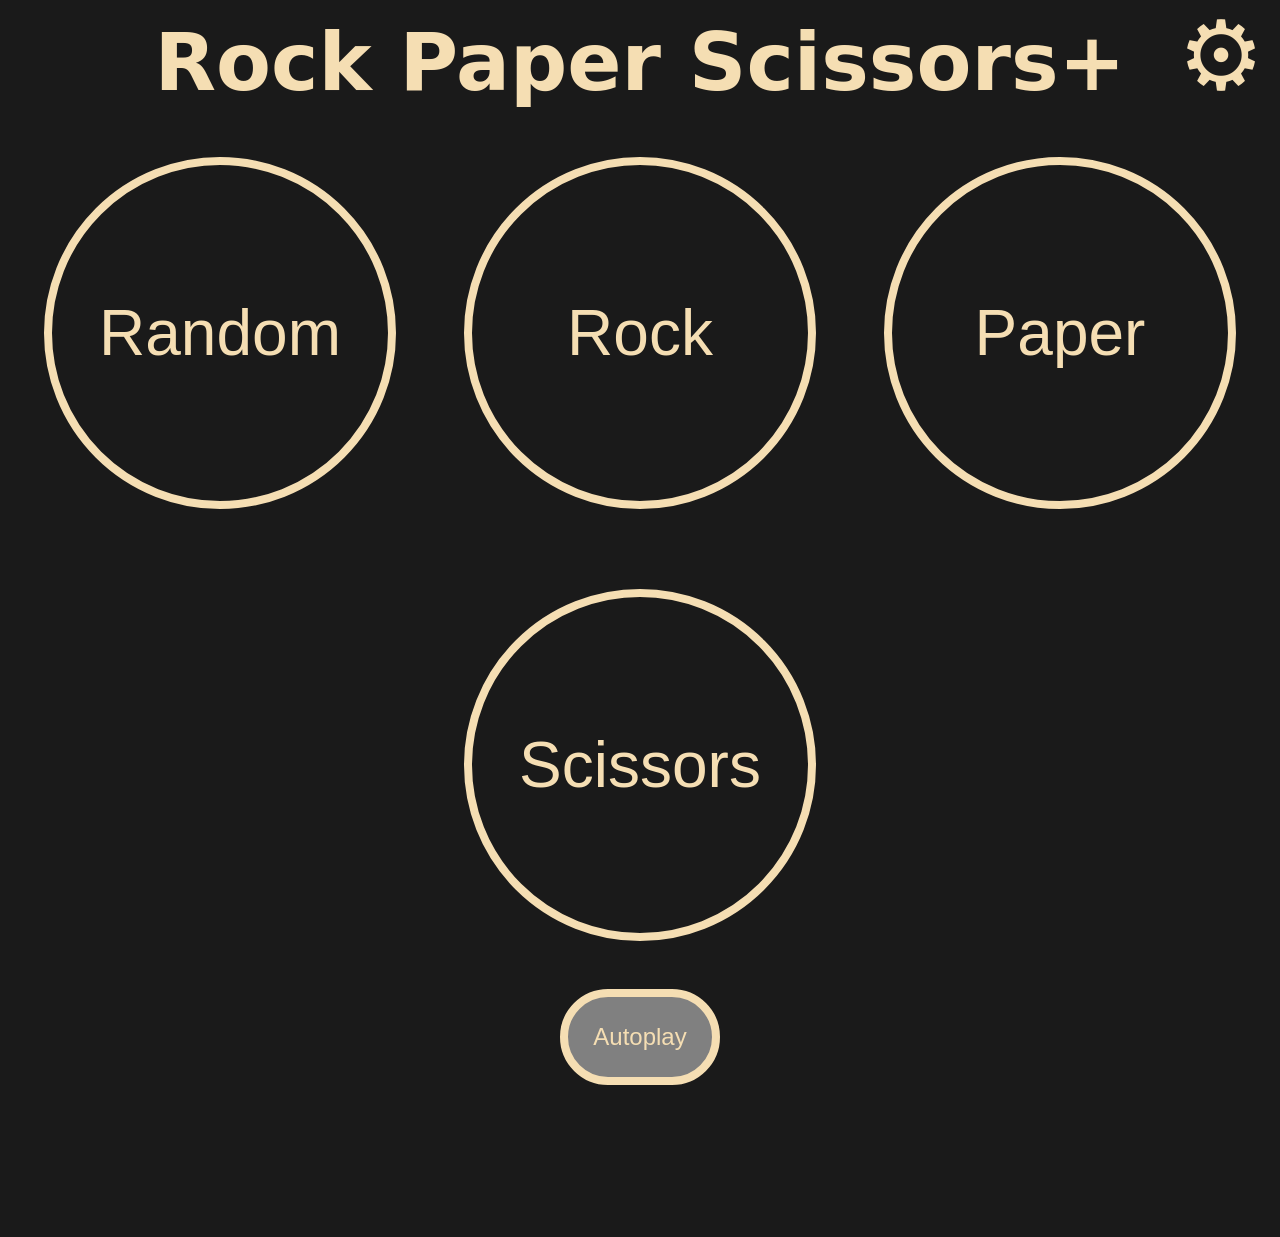
==== rock-paper-scissors.html @ e4a5c42b "adds autoplaying animation" ====
<!DOCTYPE html>
<html lang="en">
    <head>
        <meta charset="utf-8">

        <meta name="description" content="Play Rock, Paper, Scissors between you and the computer. You can add additional choices, select an option at random, and autoplay the game.">
        <meta name="author" content="">

        <meta name="googlebot-news" content="index, follow, max-snippet:-1">
        <meta property="og:title" content="Rock Paper Scissors Single Player Game"/>
        <meta property="og:description" content="Play Rock, Paper, Scissors between you and the computer. You can add additional choices, select an option at random, and autoplay the game."/>

        <title>Rock Paper Scissors</title>
        <link rel="stylesheet" href="styles/rock-paper-scissors.css">
        <link rel="stylesheet" href="styles/modal.css">
        <link rel="stylesheet" href="styles/notification.css">
    </head>
    <body>
        <div class="preload-images"></div>
        <div class="js-gear-icon gear-icon">&#9881;</div>

        <div class="notification-container-wrapper">
            <div class="notification-container"></div>
        </div>

        <section id="modal-container">
            <section class="modal-background">
                <div class="modal-content">
                    <h1>Settings</h1>
                    <button class="js-close-btn close-btn" id="close">X</button>
                    <form class="modal-form">
                        <h2>General</h2>
                        <div class="general-settings-wrapper">
                            <div class="general-setting">
                                <label for="autoplay-interval">Autoplay Interval in Seconds</label>
                                <input type="number" name="autoplay-interval" id="autoplay-interval" min="0" max="10">
                            </div>
                            <div class="general-setting">
                                <label for="ask-before-remove">Ask Before Before Removing Buttons</label>
                                <input type="checkbox" name="ask-before-remove" id="ask-before-remove" checked>
                            </div>
                            <div class="general-setting">
                                <label for="show-warnings">Show Warnings</label>
                                <input type="checkbox" name="show-warnings" id="show-warnings">
                            </div>
                        </div>
                        
                        <h2>Buttons</h2>
                        <p>To unselect the last selected option on Mac, ⌘ + click. On PC, Ctrl + click</p>
                        <div class="add-btn-wrapper">
                            <button type="button" class="js-add-btn add-btn">Add New Button</button>
                        </div>
                        <div class="button-settings"></div>
                        <div class="undo-and-restore-wrapper">
                            <button type="reset" class="js-settings-undo-btn undo-restore-btn">
                                Undo Recent Edits
                            </button>
                            <button type="button" class="js-settings-restore-btn undo-restore-btn">
                                Reset Settings
                            </button>
                            <button type="button" class="js-modal-reset-score-btn undo-restore-btn">Reset Score</button>
                            <button type="button" class="js-reset-all-btn undo-restore-btn">
                                Reset All
                            </button>
                        </div>
                        <div class="file-btns-wrapper">
                            <button type="button" class="file-btn upload-btn">
                                <label for="file-input" class="file-input">Upload File</label>
                            </button>
                            <input type="file" id="file-input" accept="application/JSON">
                            <button type="button" class="file-btn save-btn">Save to File</button>
                        </div>
                        <div class="preset-submit-btn-wrapper">
                            <!-- HALP IMPLEMENT THIS -->
                            <button type="button" class="load-presets-btn">Load Presets</button>
                            <button type="button" class="js-submit-btn submit-btn">Submit Changes</button>
                        </div>
                    </form>
                </div>
            </section>
        </section>

        <!-- HALP GIVE THE "+" A SPECIAL GAME MODE WHERE THE BUTTONS DIV IS SPINNING, THE USER IS TOLD WHICH BUTTON THE COMPUTER WILL PLAY, AND THEN THE USER MUST CLICK A BUTTON IN TIME-->
        <p class="js-page-title page-title">Rock Paper Scissors<span class="js-plus-btn plus-btn">+</span></p>

        <div class="js-button-holder button-holder"></div>
        
        <button class="js-autoplay-btn autoplay-btn">Autoplay</button>
 
        <div class="js-results-text results-text">
            <p class="js-round-picks"></p>
            <p class="js-round-result"></p>
        </div>

        <div class="score-text">
            <p class="js-scoreboard scoreboard"></p>
            <p class="js-win-rate"></p>
        </div>

        <div class="js-reset-score-btn-wrapper">
            <button class="js-reset-score-btn reset-score-btn">Reset Score</button>
        </div>

        <script src="data/weapons.js"></script>
        <script src="data/settings.js"></script>
        <script src="data/imageNames.js"></script>
        
        <script src="scripts/rock-paper-scisssors.js"></script>
        <script src="scripts/settings-modal.js"></script>
        <script src="scripts/notification.js"></script>
    </body>
</html>
---- styles/rock-paper-scissors.css ----
@-webkit-keyframes rotating /* Safari and Chrome */ {
  from {
    -webkit-transform: rotate(0deg);
    -o-transform: rotate(0deg);
    transform: rotate(0deg);
  }
  to {
    -webkit-transform: rotate(360deg);
    -o-transform: rotate(360deg);
    transform: rotate(360deg);
  }
}
@keyframes rotating {
  from {
    -ms-transform: rotate(0deg);
    -moz-transform: rotate(0deg);
    -webkit-transform: rotate(0deg);
    -o-transform: rotate(0deg);
    transform: rotate(0deg);
  }
  to {
    -ms-transform: rotate(360deg);
    -moz-transform: rotate(360deg);
    -webkit-transform: rotate(360deg);
    -o-transform: rotate(360deg);
    transform: rotate(360deg);
  }
}

.keep-rotating {
    -webkit-animation: rotating 2s linear infinite;
    -moz-animation: rotating 2s linear infinite;
    -ms-animation: rotating 2s linear infinite;
    -o-animation: rotating 2s linear infinite;
    animation: rotating 2s linear infinite;
}

html {
    height: 100%;
}

body {
    min-height: 100%;
    
    background-color: #1a1a1a;
    text-align: center;

    color: wheat;

    font-family: system-ui, -apple-system, BlinkMacSystemFont, 'Segoe UI', Roboto, Helvetica, Arial, Oxygen, Ubuntu, Cantarell, 'Open Sans', 'Helvetica Neue', sans-serif;
}

button {
    border: .5rem solid wheat;

    background-color: gray;

    color: wheat;

    cursor: pointer;
}

.gear-icon {
    position: fixed;
    top: 0;
    right: 1rem;

    font-size: 6rem;
    cursor: pointer;

    -webkit-touch-callout: none; /* iOS Safari */
    -webkit-user-select: none; /* Safari */
    -khtml-user-select: none; /* Konqueror HTML */
    -moz-user-select: none; /* Old versions of Firefox */
    -ms-user-select: none; /* Internet Explorer/Edge */
    user-select: none; /* Non-prefixed version, currently
                            supported by Chrome, Edge, Opera and Firefox */
}

.gear-icon:hover {
  -webkit-animation: rotating 2s linear infinite;
  -moz-animation: rotating 2s linear infinite;
  -ms-animation: rotating 2s linear infinite;
  -o-animation: rotating 2s linear infinite;
  animation: rotating 2s linear infinite;
}

.page-title {
    margin-top: .5rem;
    margin-bottom: 1rem;

    font-size: 5rem;
    font-weight: bold;
}

.plus-btn {
    cursor: progress;
}

.button-holder {
    margin: auto;
    
    display: flex;
    flex-direction: row;
    flex-wrap: wrap;

    justify-content: space-evenly;
}

.move-btn {
    flex: 1 0 22rem;
    margin: 2rem;


    height: 22rem;
    max-width: 22rem;


    border-radius: 11rem;

    background-color: transparent;

    font-size: 4rem;
    text-transform: capitalize;
    user-select: none;

    vertical-align: top;

    margin-bottom: 3rem;

    background-size: cover;
}

.autoplay-btn {
    height: 6rem;
    width: 10rem;

    border-radius: 3rem;

    font-size: 1.5rem;
    user-select: none;

    margin-bottom: 1rem;
}

.autoplay-btn.rotating-border {
    color: #1a1a1a;
    
    border: .5rem solid #0000;

    background: linear-gradient(#1a1a1a, wheat) padding-box, linear-gradient(
        var(--angle),
        #1a1a1a,
        wheat
    ) border-box;

    animation: 1s rotate linear infinite;
}

@keyframes rotate {
  to {
    --angle: 360deg;
  }
}

@property --angle {
  syntax: "<angle>";
  initial-value: 0deg;
  inherits: false;
}

.autoplay-btn:hover {
    background-color: #696969;
}

.results-text, .score-text {
    font-size: 1.5rem;
}

.reset-score-btn {
    height: 3rem;
    width: 10rem;

    font-size: 1rem;
    user-select: none;

    margin-top: 2rem;
    margin-bottom: 2rem;
}

.reset-score-btn:hover {
    background-color: #9a4e34;
}

.turn-text-green {
    color: #b8c686;
}

.turn-text-red {
    color: #f8a686;
}

.turn-border-green {
    border-color: #b8c686;
}

.turn-border-red {
    border-color: #f8a686;
}

.preload-images {
    display: none;
    background: url(../images/random.jpg) no-repeat -9999px -9999px;
    background: url(../images/rock.jpg) no-repeat -9999px -9999px,
            url(../images/paper.jpg) no-repeat -9999px -9999px,
            url(../images/scissors.jpg) no-repeat -9999px -9999px;
}
---- styles/modal.css ----
@keyframes unfoldIn {
    0% {
        transform: scaleY(0.005) scaleX(0);
    }

    50% {
        transform: scaleY(0.005) scaleX(1);
    }

    100% {
        transform: scaleY(1) scaleX(1);
    }
}

@keyframes unfoldOut {
    0% {
        transform: scaleY(1) scaleX(1);
    }

    50% {
        transform: scaleY(0.005) scaleX(1);
    }

    100% {
        transform: scaleY(0.005) scaleX(0);
    }
}

@keyframes zoomIn {
    0% {
        transform: scale(0);
    }

    100% {
        transform: scale(1);
    }
}

@keyframes zoomOut {
    0% {
        transform: scale(1);
    }

    100% {
        transform: scale(0);
    }
}

#modal-container {
    position: fixed;

    top: 0;
    left: 0;
    right: 0;
    bottom: 0;

    background-color: #1a1a1a;
    opacity: .9;
    border: .5rem solid wheat;

    height: 100%;
    width: 100%;
    transform: scale(0);
    z-index: 1;
}

.modal-background {
    position: absolute;

    top: 50%;
    left: 50%;
    transform: translate(-50%, -50%);

    /* width: 30%; */
    max-width: 50%;
    max-height: 100%;

    border: .1rem solid gray;

    background-color: wheat;
    color: black;

    border-radius: 1rem;
    box-shadow: 2rem 2rem 2rem rgba(0, 0, 0, .9);

    overflow: auto;

    padding: 0 3rem;
}

.modal-background h2 {
    text-align: left;
}

.modal-background button {
    user-select: none;
}

#modal-container.fold-animation {
    transform: scaleY(0.01) scaleX(0);
    animation: unfoldIn 1s cubic-bezier(0.165, 0.84, 0.44, 1) forwards;
}

#modal-container.fold-animation .modal-background .modal-content {
    transform: scale(0);
    animation: zoomIn 0.5s 0.8s cubic-bezier(0.165, 0.84, 0.44, 1) forwards;
}

#modal-container.fold-animation.out {
    transform: scale(1);
    animation: unfoldOut 1s 0.3s cubic-bezier(0.165, 0.84, 0.44, 1) forwards;
}

#modal-container.fold-animation.out .modal-background .modal-content {
    animation: zoomOut 0.5s cubic-bezier(0.165, 0.84, 0.44, 1) forwards;
}

#modal-container.fold-animation.out .modal-background .modal-content {
    animation: zoomOut 0.5s cubic-bezier(0.165, 0.84, 0.44, 1) forwards;
}

.close-btn {
    position: absolute;
    top: 1rem;
    right: 0rem;

    background: transparent;
    
    border: none;

    font-size: 2rem;
    color: #f8a686;
}

.general-setting {
    text-align: left;
    display: flex;
    justify-content: space-between;
}

.close-btn:hover {
    color: red;
}

form p {
    font-size: 1rem;
    font-style: italic;
    font-variant: small-caps;
}

.button-settings {
    overflow-y: auto;
    max-height: 25rem;

    text-align: left;
    margin-bottom: 1rem;
}

.add-btn-wrapper {
    display: flex;
    justify-content: flex-end;
}

.add-btn {
    background: #1a1a1a;
    border: .5rem solid #b0bd81;
    border-radius: .25rem;

    width: 100%;
    height: 3rem;

    font-weight: bold;
}

.add-btn:hover {
    color: #1a1a1a;
    background: #b8C686;
    border: .5rem solid #b0bd81;
}

option, .name-input {
    text-transform: capitalize;
}

select {
    width: 100%;
}

.button-entry {
    margin-bottom: .25rem;
    border: .25rem double gray;
    border-radius: .25rem;
}

.entry-name-shortcut {
    display: flex;
    justify-content: space-between;
    margin-bottom: .5rem;
}

.entry-comparison-remove {
    display: flex;
    justify-content: space-between;
}

.remove-btn {
    width: 20%;
    background: #c82333;
    border: .5rem solid #c42837;
    border-radius: .25rem;

    color: #1a1a1a;
    
    font-size: 1.25rem;
}

.remove-btn:hover {
    background: #9a4e34;
    border: .5rem solid #995038;

    color: wheat;
}

.undo-and-restore-wrapper {
    display: flex;
    justify-content: space-between;
    flex-wrap: wrap;
    margin-bottom: 1rem;
}

.undo-restore-btn {
    background: #4d7eb3;
    border: .5rem solid #537eac;
    border-radius: .25rem;

    color: #1a1a1a;
    font-weight: bold;
}

.undo-restore-btn:hover {
    background: #53789f;
    border: .5rem solid #5a799b;

    color: wheat;
}

.file-btns-wrapper {
    display: flex;
    justify-content: space-between;
    gap: 2rem;
    flex-wrap: wrap;
    margin-bottom: 1rem;
}

.file-btn {
    background: #6d767d;
    border: .5rem solid #6e767d;
    border-radius: .25rem;

    color: #1a1a1a;
    font-weight: bold;
}

.file-btn:hover {
    background: #5c6469;
    border: .5rem solid #5e656a;

    color: wheat;
}

#file-input {
    display: none;
}

.preset-submit-btn-wrapper {
    display: flex;
    justify-content: space-between;

    margin-top: 1rem;
    margin-bottom: 1rem;
}

.submit-btn {
    color: #1a1a1a;
    background: #3a9f51;
    border: .5rem solid #3e9d54;
    border-radius: .25rem;

    font-weight: bold;
}

.submit-btn:hover {
    background: #2f8743;
    border: .5rem solid #348646;

    color: wheat;
}
---- styles/notification.css ----
.notification-controls button {
    color: white;
    border-radius: .25rem;
    font-weight: bold;
    text-transform: capitalize;
}

.success {
    background: #3a9f51;
    border: .5rem solid #3e9d54;
}

.error {
    background: #c82333;
    border: .5rem solid #c42837;
}

.warning {
    background: #6d767d;
    border: .5rem solid #f59e0b;
}

.info {
    background: #4d7eb3;
    border: .5rem solid #537eac;
}

.notification-container-wrapper {
    display: flex;
    justify-content: center;
}

.notification-container {
    position: fixed;
    top: 1rem;
    z-index: 999;
}

.notification {
    background-color: wheat;
    color: #1a1a1a;
    padding: 1rem 2rem;
    margin-bottom: 1rem;
    width: 100%;
    border-radius: 1rem;
    box-shadow: 0 .5rem 1rem #6d767d;
    animation: slideIn 0.3s ease;
}

@keyframes slideIn {
    from {
        transform: translateX(100%);
        opacity: 0;
    }
    to {
        transform: translateX(0);
        opacity: 1;
    }
}
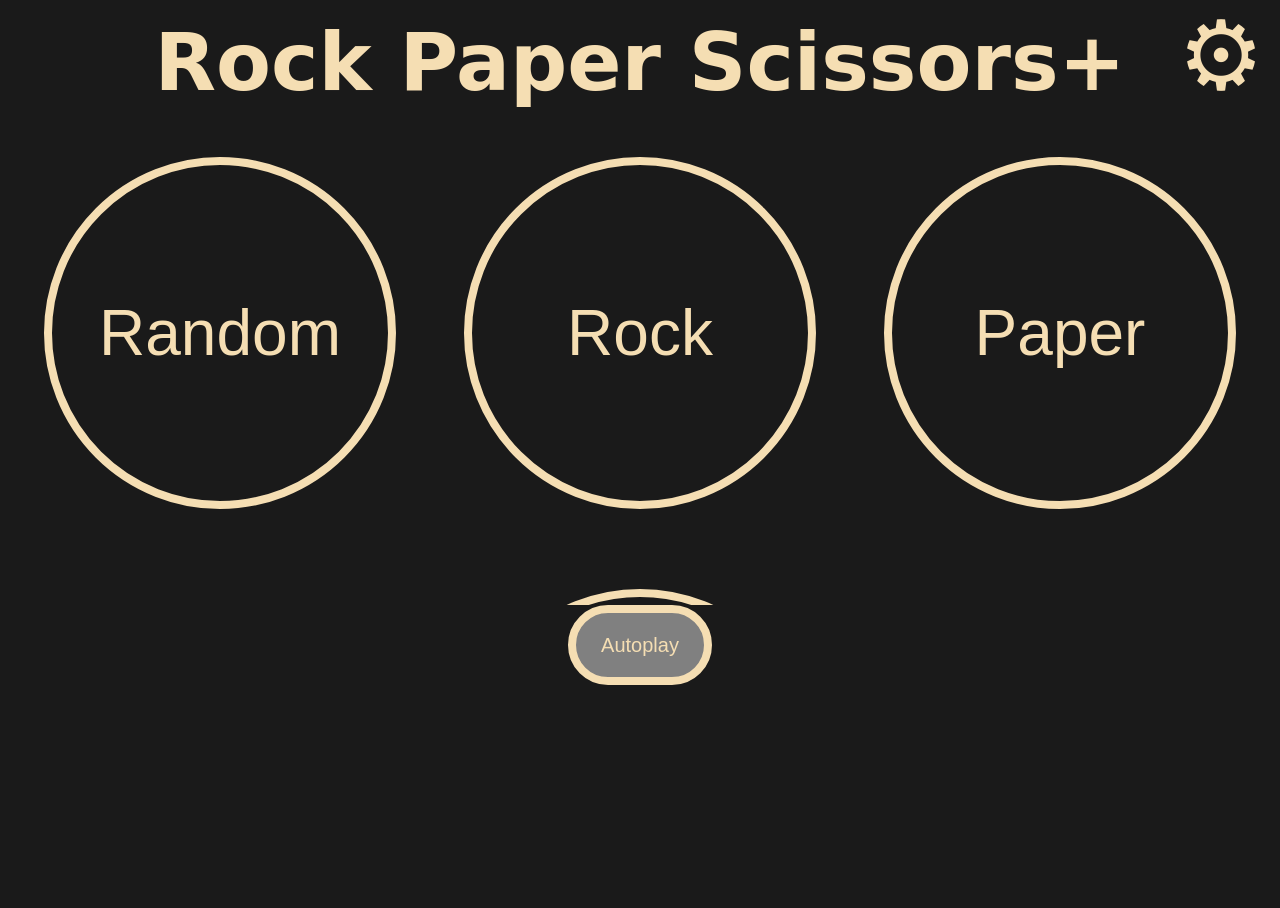
==== commit 4e44f7e5: "scrolls the buttons so scoreboard is visible, restricts buttons to 20 and notifies uncreative name" ====
--- a/rock-paper-scissors.html
+++ b/rock-paper-scissors.html
@@ -80,10 +80,9 @@
             </section>
         </section>
 
-        <!-- HALP GIVE THE "+" A SPECIAL GAME MODE WHERE THE BUTTONS DIV IS SPINNING, THE USER IS TOLD WHICH BUTTON THE COMPUTER WILL PLAY, AND THEN THE USER MUST CLICK A BUTTON IN TIME-->
         <p class="js-page-title page-title">Rock Paper Scissors<span class="js-plus-btn plus-btn">+</span></p>
 
-        <div class="js-button-holder button-holder"></div>
+        <div class="js-button-holder button-holder restrict-button-holder"></div>
         
         <button class="js-autoplay-btn autoplay-btn">Autoplay</button>
  
--- a/styles/rock-paper-scissors.css
+++ b/styles/rock-paper-scissors.css
@@ -107,6 +107,11 @@
     justify-content: space-evenly;
 }
 
+.restrict-button-holder {
+    max-height: 30rem;
+    overflow-y: auto;
+}
+
 .move-btn {
     flex: 1 0 22rem;
     margin: 2rem;
@@ -132,20 +137,19 @@
 }
 
 .autoplay-btn {
-    height: 6rem;
-    width: 10rem;
+    height: 5rem;
+    width: 9rem;
 
     border-radius: 3rem;
 
-    font-size: 1.5rem;
+    font-size: 1.25rem;
     user-select: none;
-
-    margin-bottom: 1rem;
-}
-
+}
+
+/* https://www.letsbuildui.dev/articles/how-to-animate-borders-in-css/ */
 .autoplay-btn.rotating-border {
     color: #1a1a1a;
-    
+
     border: .5rem solid #0000;
 
     background: linear-gradient(#1a1a1a, wheat) padding-box, linear-gradient(
@@ -174,7 +178,7 @@
 }
 
 .results-text, .score-text {
-    font-size: 1.5rem;
+    font-size: 1.25rem;
 }
 
 .reset-score-btn {
@@ -184,8 +188,7 @@
     font-size: 1rem;
     user-select: none;
 
-    margin-top: 2rem;
-    margin-bottom: 2rem;
+    margin-bottom: 1rem;
 }
 
 .reset-score-btn:hover {
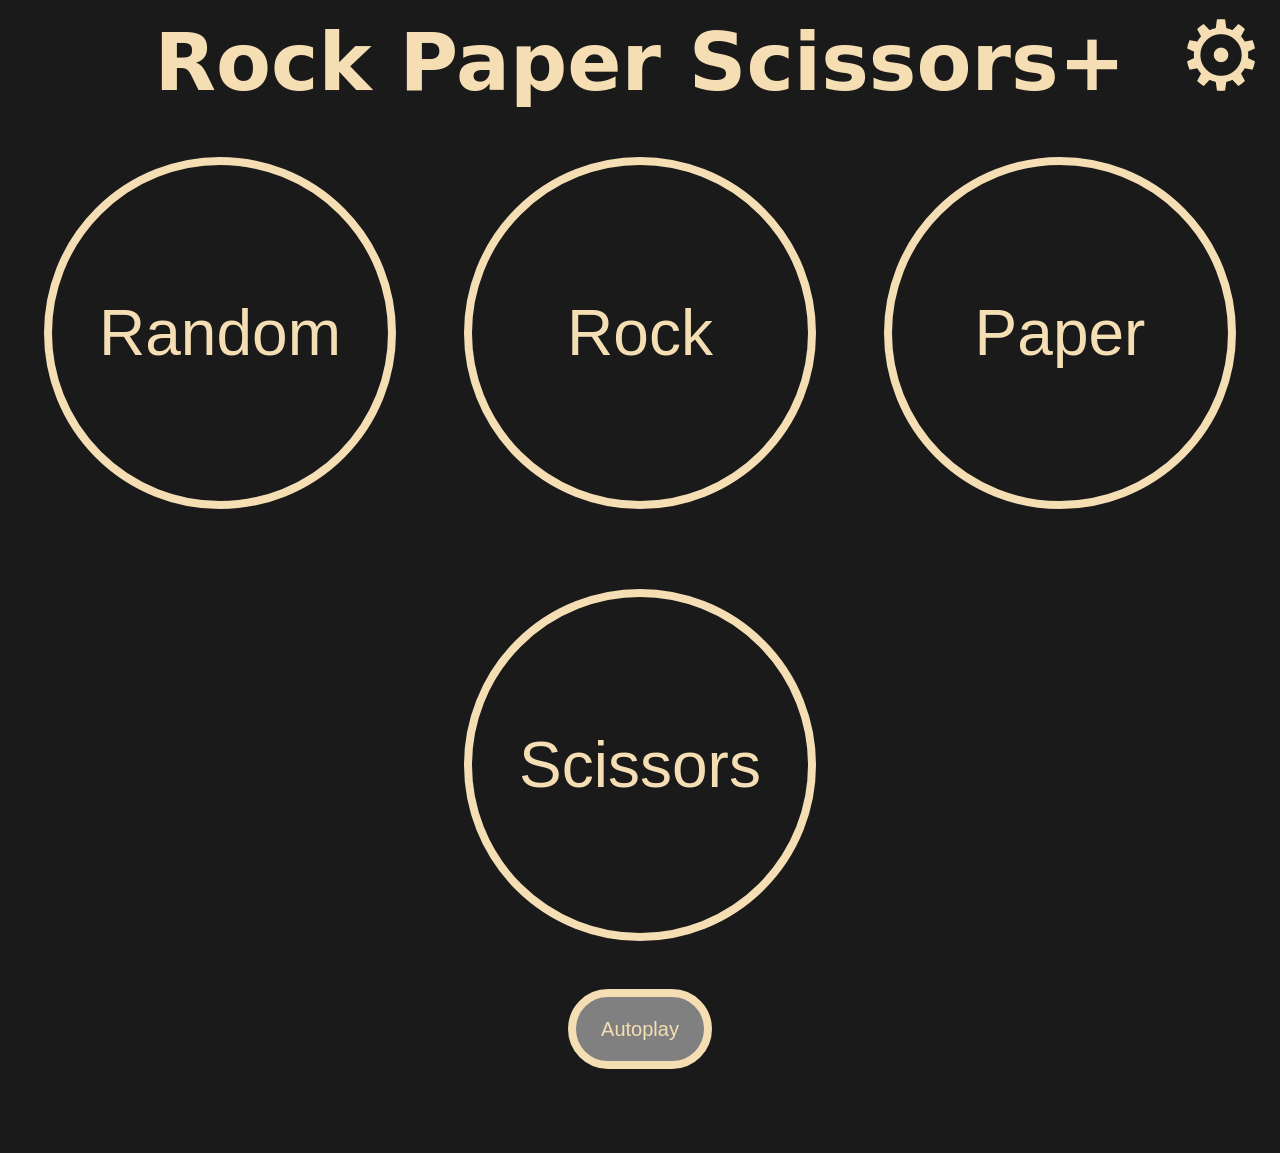
==== commit 781115c6: "fixes rotating and hiding button holder, fixes undo button on checkboxes" ====
--- a/rock-paper-scissors.html
+++ b/rock-paper-scissors.html
@@ -71,8 +71,7 @@
                             <button type="button" class="file-btn save-btn">Save to File</button>
                         </div>
                         <div class="preset-submit-btn-wrapper">
-                            <!-- HALP IMPLEMENT THIS -->
-                            <button type="button" class="load-presets-btn">Load Presets</button>
+                            <button type="button" class="js-presets-btn presets-btn">Load Presets</button>
                             <button type="button" class="js-submit-btn submit-btn">Submit Changes</button>
                         </div>
                     </form>
@@ -82,7 +81,7 @@
 
         <p class="js-page-title page-title">Rock Paper Scissors<span class="js-plus-btn plus-btn">+</span></p>
 
-        <div class="js-button-holder button-holder restrict-button-holder"></div>
+        <div class="js-button-holder button-holder"></div>
         
         <button class="js-autoplay-btn autoplay-btn">Autoplay</button>
  
--- a/styles/modal.css
+++ b/styles/modal.css
@@ -96,6 +96,7 @@
     user-select: none;
 }
 
+/* https://gosnippets.com/snippets/bootstrap-modal-animations-snippet */
 #modal-container.fold-animation {
     transform: scaleY(0.01) scaleX(0);
     animation: unfoldIn 1s cubic-bezier(0.165, 0.84, 0.44, 1) forwards;
@@ -205,11 +206,11 @@
 
 .remove-btn {
     width: 20%;
-    background: #c82333;
+    background: wheat;
     border: .5rem solid #c42837;
     border-radius: .25rem;
 
-    color: #1a1a1a;
+    color: #c82333;
     
     font-size: 1.25rem;
 }
@@ -229,17 +230,17 @@
 }
 
 .undo-restore-btn {
-    background: #4d7eb3;
-    border: .5rem solid #537eac;
-    border-radius: .25rem;
-
-    color: #1a1a1a;
+    background: wheat;
+    border: .25rem solid #537eac;
+    border-radius: .25rem;
+
+    color: #4d7eb3;
     font-weight: bold;
 }
 
 .undo-restore-btn:hover {
     background: #53789f;
-    border: .5rem solid #5a799b;
+    border: .25rem solid #5a799b;
 
     color: wheat;
 }
@@ -278,6 +279,22 @@
 
     margin-top: 1rem;
     margin-bottom: 1rem;
+}
+
+.presets-btn {
+    color: #1a1a1a;
+    background: #948FE3;
+    border: .5rem solid #8e89d9;
+    border-radius: .25rem;
+
+    font-weight: bold;
+}
+
+.presets-btn:hover {
+    background: #948FE3;
+    border: .5rem solid #948FE346;
+
+    color: wheat;
 }
 
 .submit-btn {
